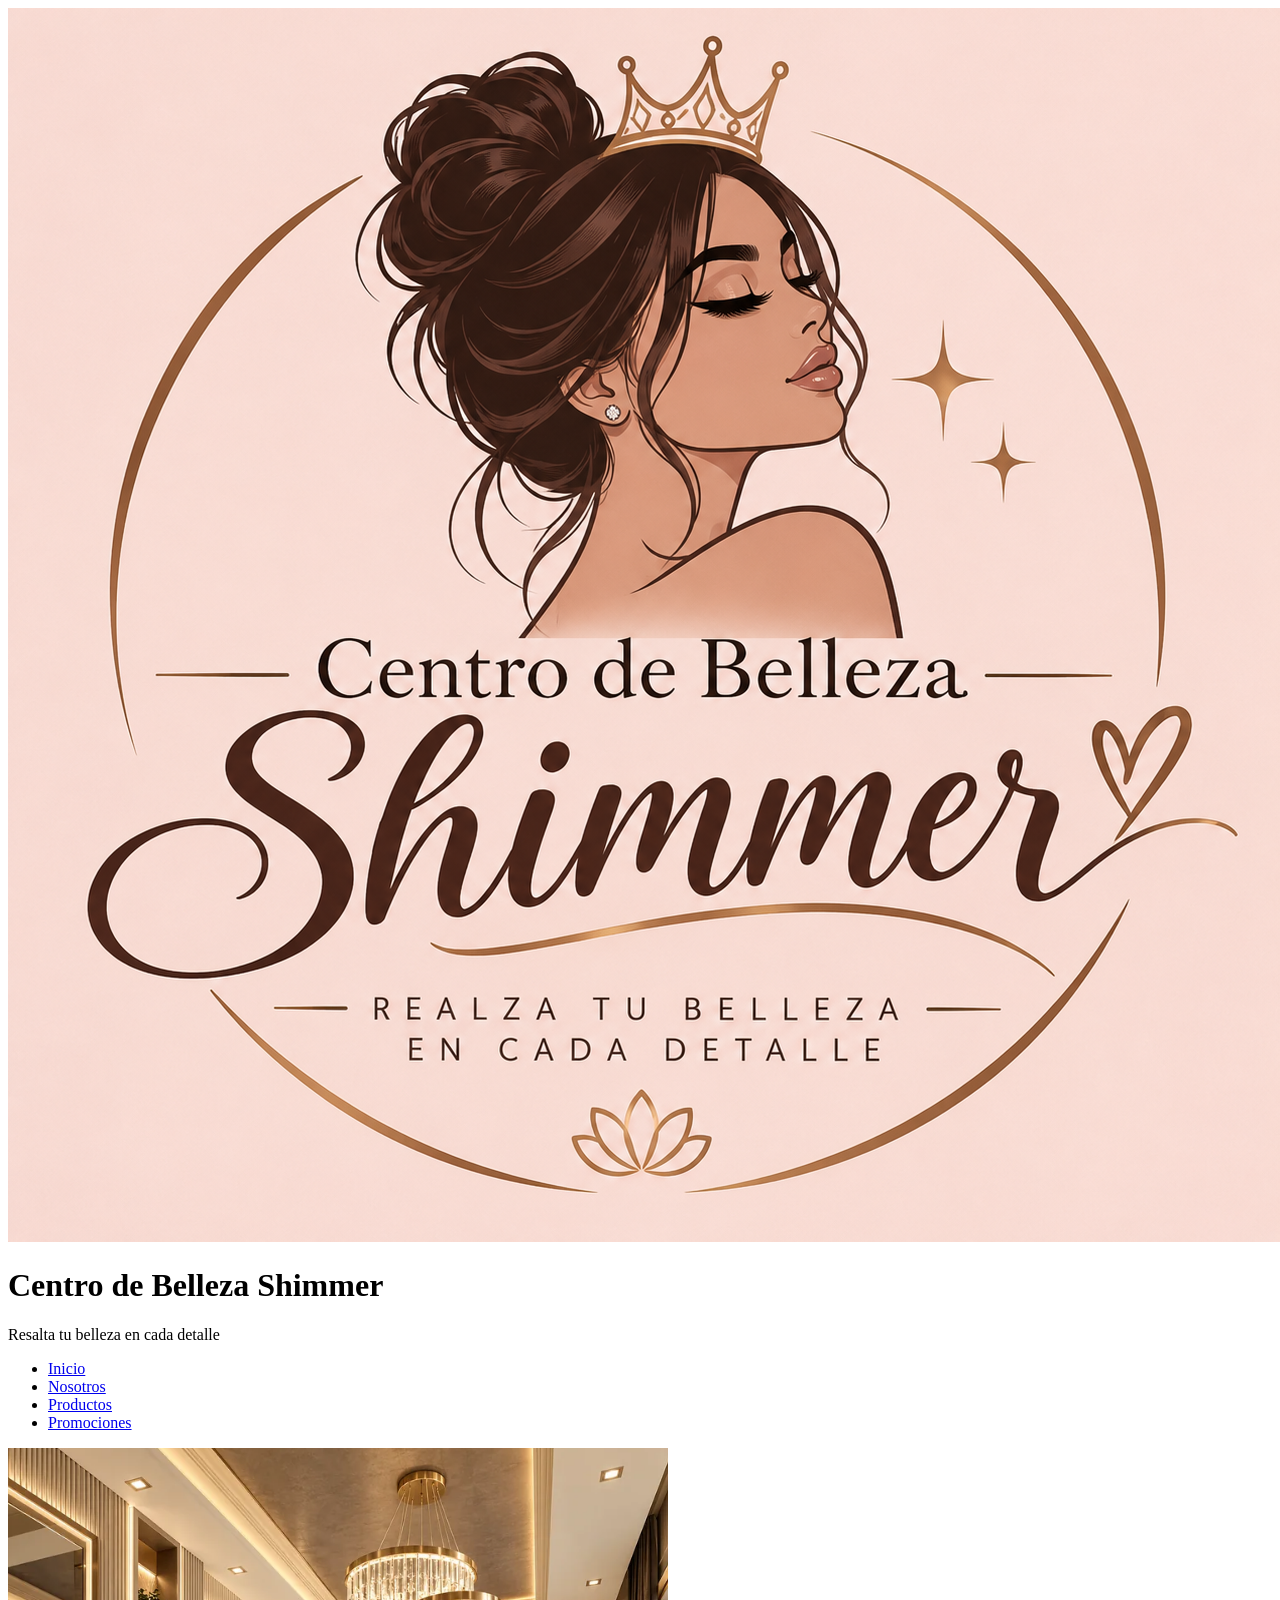
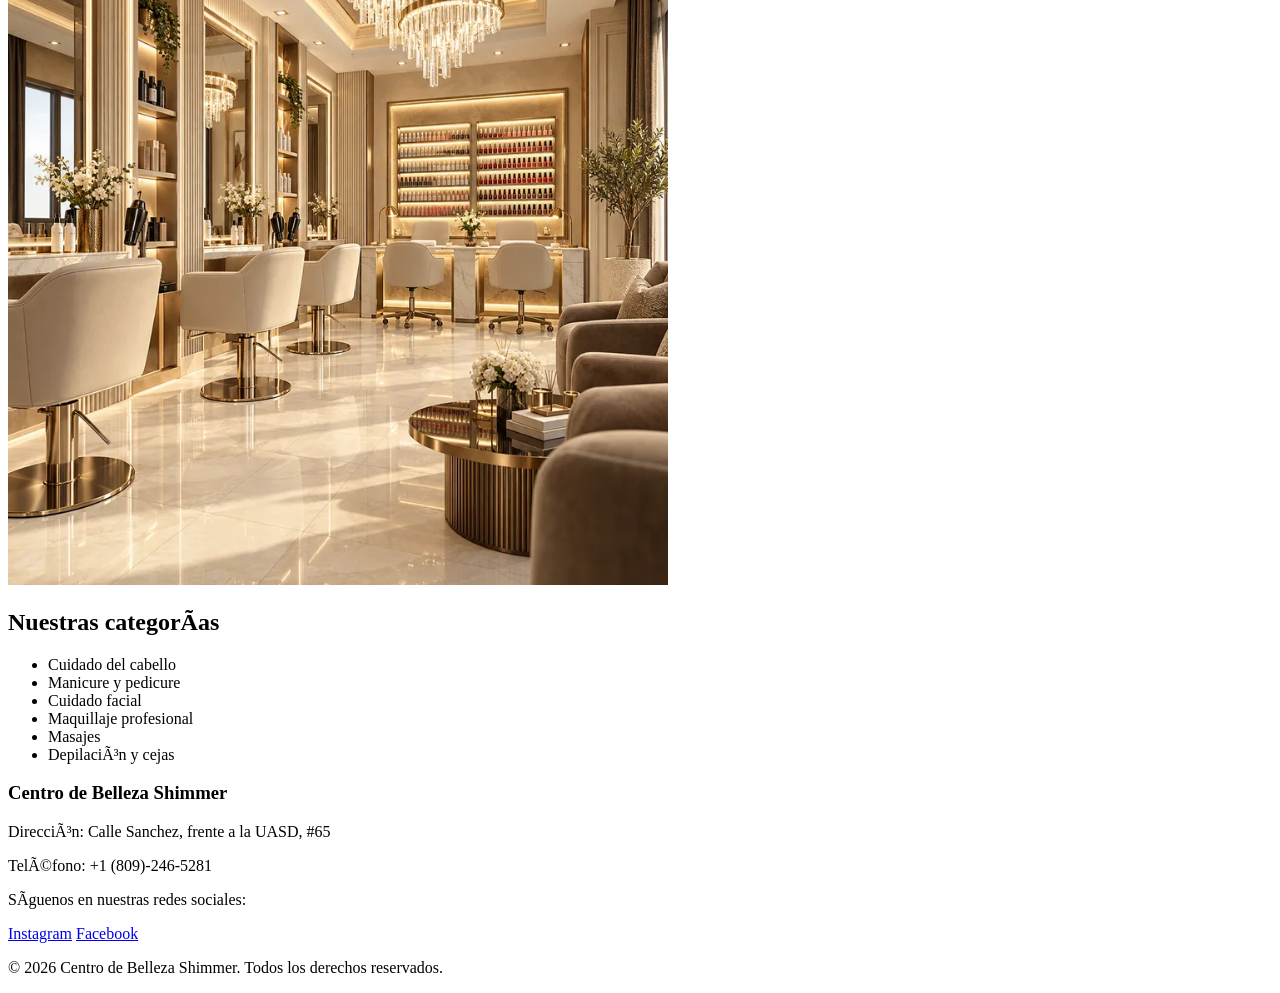
==== index.html @ a5c119b3 "Agregando contenido y footer al index.html" ====
<!DOCTYPE html>
<html lang="es>
<head>
    <meta charset="UTF-8">
    <meta name="viewport" content="width=device-width, initial-scale=1.0">
    <link rel="stylesheet" href="estilo.css">
    <title>Centro de Belleza Shimmer</title>
</head>
<body>
    <header>
        <img src="imagenes/logo-shimmer.png" alt="Logo del Centro de Belleza Shimmer"> </header>
    <h1>Centro de Belleza Shimmer</h1>
    <p>Resalta tu belleza en cada detalle</p>
    <nav>
        <ul>
            <li><a href="index.html">Inicio</a></li>
            <li><a href="nosotros.html">Nosotros</a></li>
            <li><a href="productos.html">Productos</a></li>
            <li><a href="promociones.html">Promociones</a></li>
        </ul>
    </nav>
    <img src="imagenes/banner-principal.png" alt="Imagen del centro de belleza">
    <section>
        <h2>Nuestras categorías</h2>
        <ul>
            <li>Cuidado del cabello</li>
            <li>Manicure y pedicure</li>
            <li>Cuidado facial</li>
            <li>Maquillaje profesional</li>
            <li>Masajes</li>
            <li>Depilación y cejas</li>
        </ul>
    </section>
    <footer>
    <h3>Centro de Belleza Shimmer</h3>

    <p>Dirección: Calle Sanchez, frente a la UASD, #65</p>
    <p>Teléfono: +1 (809)-246-5281</p>

    <p>Síguenos en nuestras redes sociales:</p>

    <a href="https://www.instagram.com/">Instagram</a>
    <a href="https://www.facebook.com/">Facebook</a>

    <p>&copy; 2026 Centro de Belleza Shimmer. Todos los derechos reservados.</p>
</footer>
</body>
</html>
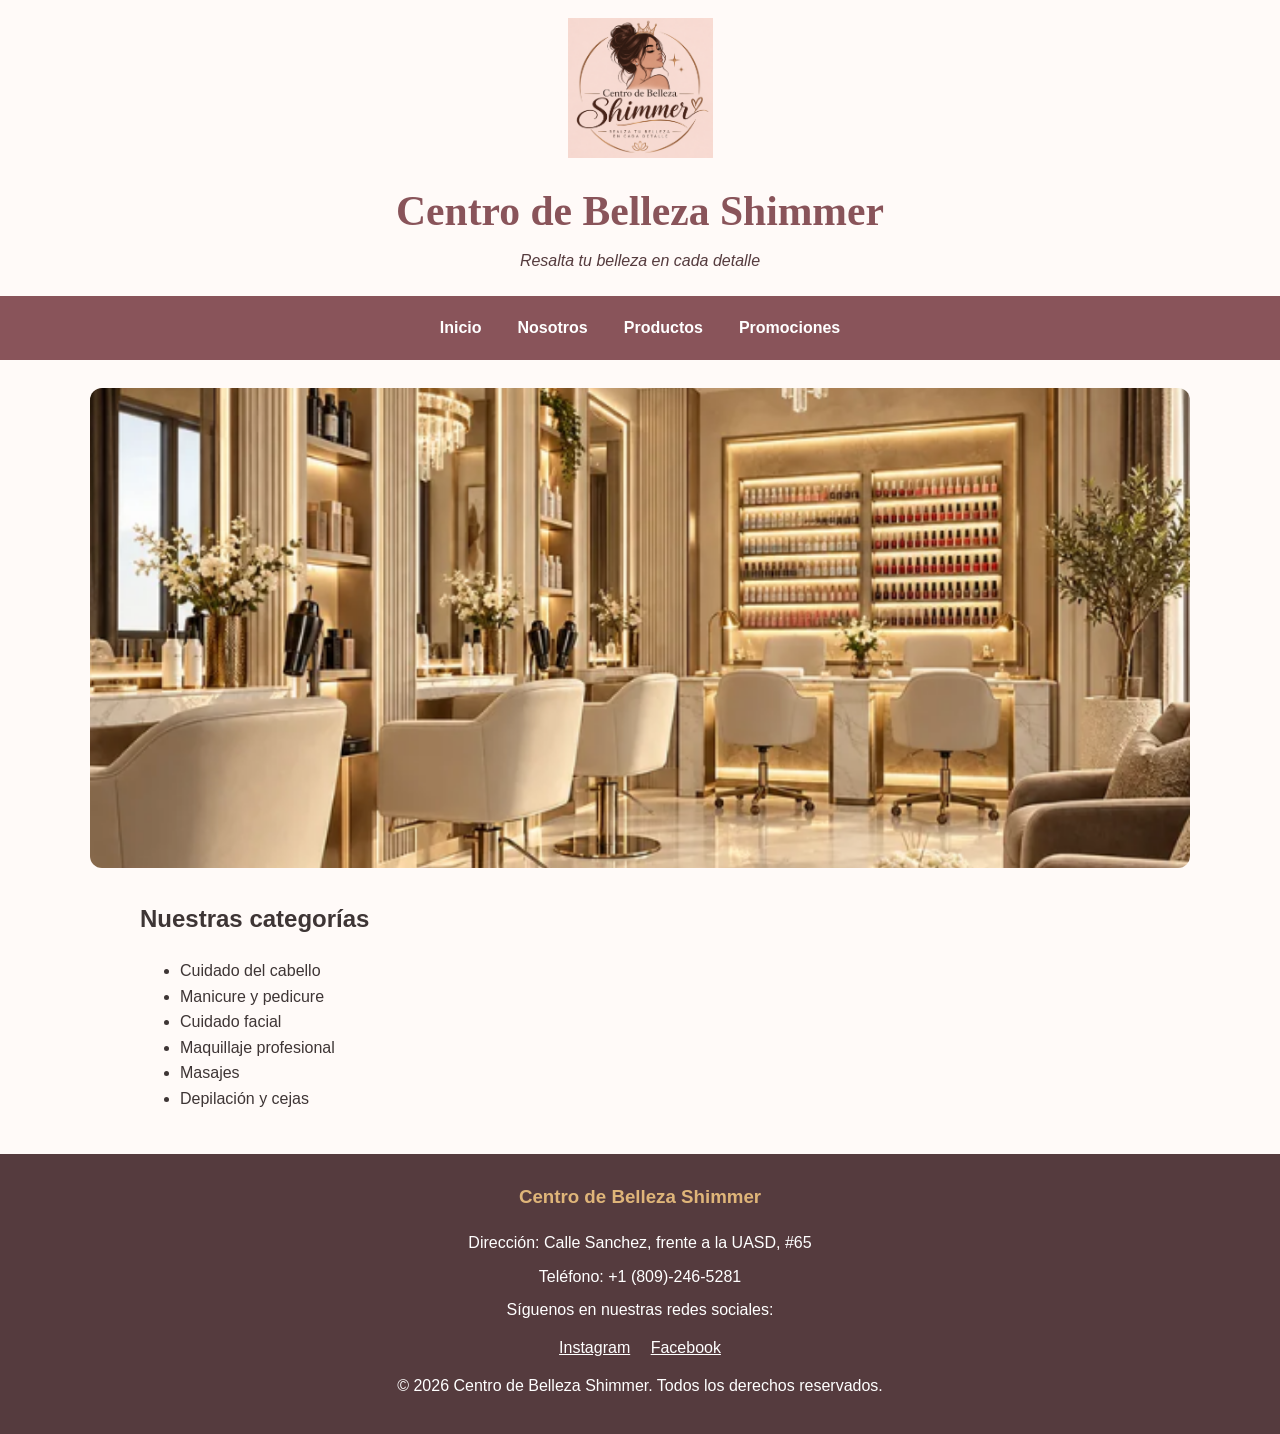
==== commit 5579b287: "agregar la pagina encabezado" ====
--- a/index.html
+++ b/index.html
@@ -1,5 +1,5 @@
 <!DOCTYPE html>
-<html lang="es>
+<html lang="es" >
 <head>
     <meta charset="UTF-8">
     <meta name="viewport" content="width=device-width, initial-scale=1.0">
--- a/estilo.css
+++ b/estilo.css
@@ -0,0 +1,151 @@
+/* === INTEGRANTE 5: estructura y estilos generales === */
+
+/* Colores y medidas base */
+:root {
+  --color-principal: #89545a;
+  --color-oscuro: #553b3e;
+  --color-fondo: #fffaf8;
+  --color-texto: #3e3535;
+  --color-claro: #ffffff;
+  --color-detalle: #dfb579;
+}
+
+* {
+  box-sizing: border-box;
+}
+
+body {
+  margin: 0;
+  background-color: var(--color-fondo);
+  color: var(--color-texto);
+  font-family: Arial, Helvetica, sans-serif;
+  line-height: 1.6;
+}
+
+/* Logo */
+header {
+  padding: 18px 20px 8px;
+  text-align: center;
+}
+
+header img {
+  display: inline-block;
+  width: 145px;
+  max-width: 40vw;
+  height: auto;
+  object-fit: contain;
+}
+
+/* Nombre del centro y eslogan, ubicados después de header en tu HTML */
+body > h1 {
+  margin: 4px 16px 0;
+  color: var(--color-principal);
+  text-align: center;
+  font-family: Georgia, "Times New Roman", serif;
+  font-size: clamp(1.8rem, 4vw, 2.6rem);
+}
+
+body > p {
+  margin: 4px 16px 22px;
+  color: var(--color-oscuro);
+  text-align: center;
+  font-style: italic;
+}
+
+/* Menú de navegación */
+nav {
+  background-color: var(--color-principal);
+}
+
+nav ul {
+  display: flex;
+  flex-wrap: wrap;
+  justify-content: center;
+  gap: 6px;
+  margin: 0;
+  padding: 10px 16px;
+  list-style: none;
+}
+
+nav a {
+  display: block;
+  padding: 9px 15px;
+  border-radius: 20px;
+  color: var(--color-claro);
+  font-weight: bold;
+  text-decoration: none;
+  transition: background-color 0.2s ease, color 0.2s ease;
+}
+
+nav a:hover,
+nav a:focus-visible {
+  background-color: var(--color-detalle);
+  color: var(--color-oscuro);
+}
+
+/* Imágenes, incluido el banner principal */
+img {
+  max-width: 100%;
+  height: auto;
+}
+
+body > img {
+  display: block;
+  width: min(1100px, calc(100% - 32px));
+  max-height: 480px;
+  margin: 28px auto;
+  border-radius: 12px;
+  object-fit: cover;
+}
+
+/* Espaciado general del contenido */
+section {
+  width: min(1000px, calc(100% - 32px));
+  margin: 32px auto;
+}
+
+/* Pie de página */
+footer {
+  margin-top: 42px;
+  padding: 28px 20px;
+  background-color: var(--color-oscuro);
+  color: var(--color-claro);
+  text-align: center;
+}
+
+footer h3 {
+  margin-top: 0;
+  color: var(--color-detalle);
+}
+
+footer p {
+  margin: 8px 0;
+}
+
+footer a {
+  display: inline-block;
+  margin: 4px 8px;
+  color: var(--color-claro);
+}
+
+footer a:hover,
+footer a:focus-visible {
+  color: var(--color-detalle);
+}
+
+/* Ajustes para pantallas pequeñas */
+@media (max-width: 600px) {
+  nav ul {
+    gap: 2px;
+    padding-inline: 8px;
+  }
+
+  nav a {
+    padding: 8px 10px;
+    font-size: 0.9rem;
+  }
+
+  body > img {
+    max-height: 300px;
+  }
+}
